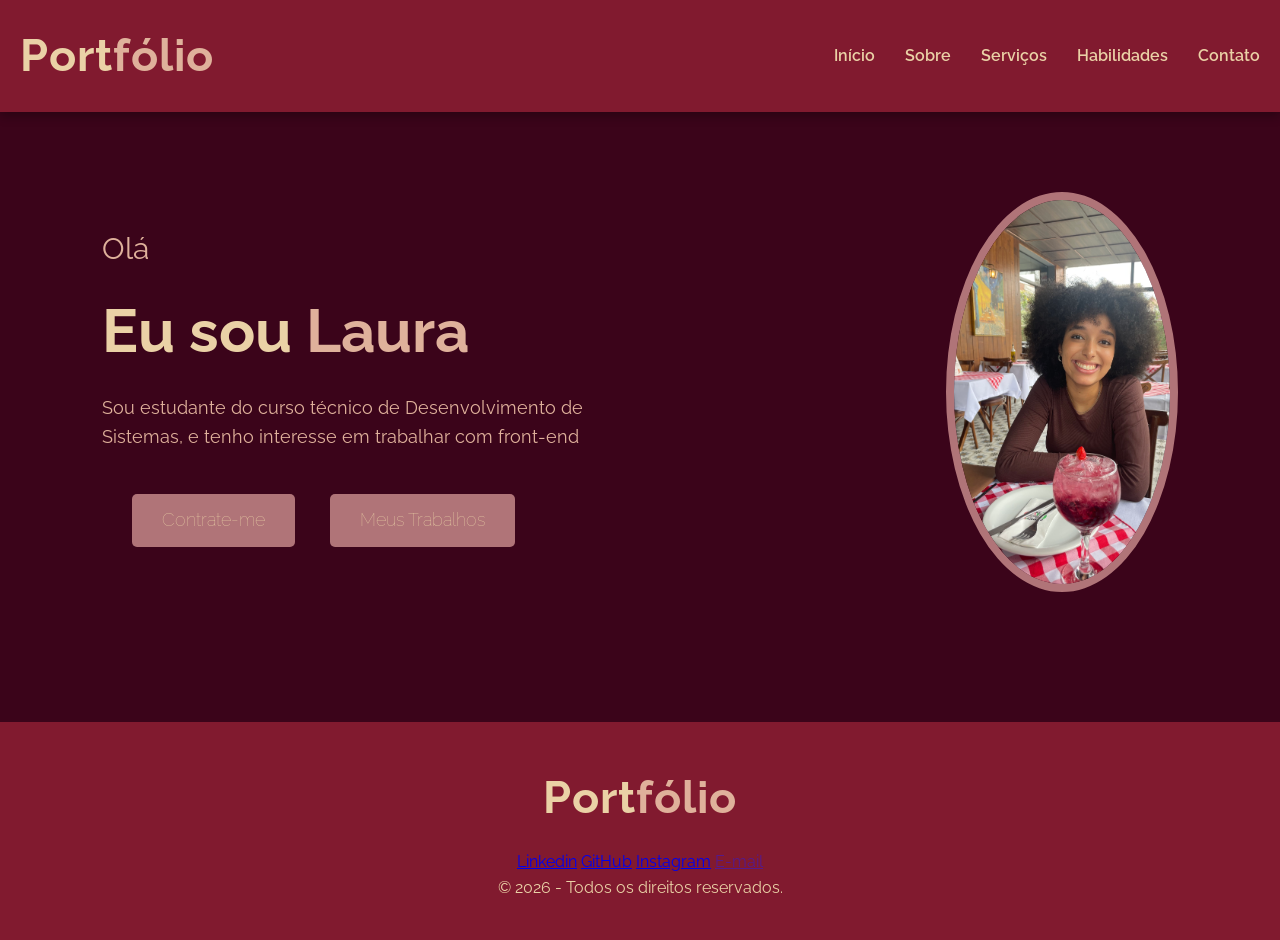
==== Trabalho Portfólio/index.html @ 0ddb0265 "trabalho" ====
<!DOCTYPE html>
<html lang="pt-BR">
<head>
    <meta charset="UTF-8">
    <meta name="viewport" content="width=device-width, initial-scale=1.0">
    <title>Minha primeira página</title>
    <link rel="stylesheet" href="./CSS/eusoufulana.css">
    <link href="https://fonts.googleapis.com/css2?family=Raleway:ital,wght@0,100..900;1,100..900&display=swap" rel="stylesheet">

</head>
<body>
    <header>
        <div class= "logotipo">Port<span>fólio</span></div> <!--logotipo do site-->
        <nav>
            <ul>
                <li><a href="#">Início</a></li> <!--Link paa o topo da página-->
                <li><a href="#">Sobre</a></li> <!--Link para seção Sobre-->
                <li><a href="#">Serviços</a></li> <!--Link para seção Serviços-->
                <li><a href="#">Habilidades</a></li> <!--Link para seção Skills-->
                <li><a href="#">Contato</a></li> <!--Link para formulário de contato-->

            </ul>
        </nav>
        </div>
    </header>
    <!--Seção principal de apresentação-->
    <main class="secao-principal">
        <div class="texto-apresentacao">
            <p class= "saudacao">Olá</p> <!--Saudação principal-->
            <h1>Eu sou <span> Laura</span></h1> <!--Nome em destaque-->
            <p> Sou estudante do curso técnico de Desenvolvimento de Sistemas, e tenho interesse em trabalhar com front-end</p>

            <div class="grupo-botoes">
                <a href="#" class="botao botao-contratar">Contrate-me</a> <!--Botão de ação principal-->
                <a href="#" class="botao botao-trabalhos">Meus Trabalhos</a> <!--Botão de ação secundária-->
            </div>
        </div>

        <!--Área da Imagem de perfil-->
    <div class="area-imagem">
        <div class="moldura-circular">
            <!-- Imagem de exemplo - Substituir pelo link da sua foto-->
            <img src="IMG_1648_Original.jpg" width="300" alt="Descrição da imagem">
        </div>
    </div>
    </main>

    <!--Rodapé do Site-->
     <footer>
        <div class="conteudo-rodape">
        <div class="logotipo">Port<span>fólio</span></div> <!--Repetição da logo no final-->
            <div class="navegacao-rodape">
                <a href="#">Linkedin</a>
                <a href="#">GitHub</a>
                <a href="#">Instagram</a>
                <a href="">E-mail</a>
            </div>
            </div>
            <p class="direitos-autorais">&copy; 2026 - Todos os direitos reservados.</p> <!-- Aviso legal -->
        </div>
    </footer>
    </body>
    </html>
---- Trabalho Portfólio/CSS/eusoufulana.css ----
* {
    font-family: "Raleway", sans-serif;
    margin: 0;
    padding: 0;
    box-sizing: border-box;
}

body {
    /* Cor 5 (Fundo escuro) */
    background-color: #3b041a;
    /* Cor 1 (Textos claros) */
    color: #ead1a6;
    line-height: 1.6;
}

header {
    display: flex;
    justify-content: space-between;
    align-items: center;
    padding: 20px;
    /* Cor 4 (Bordô para o cabeçalho) */
    background-color: #811a2f;
    box-shadow: 0 4px 10px rgba(0, 0, 0, 0.3);
    position: sticky;
    top: 0;
    z-index: 1000;
}

.logotipo {
    font-size: 45px;
    font-weight: 700;
    color: #ead1a6;
    letter-spacing: 1px;
    text-decoration: none;
}

.logotipo span {
    /* Cor 2 (Destaque no logo) */
    color: #dfb19b;
}

nav ul {
    list-style: none;
    display: flex;
}

nav ul li {
    margin-left: 30px;
}

nav ul li a {
    color: #ead1a6;
    text-decoration: none;
    font-size: 600; /* Nota: font-weight seria o ideal aqui, não font-size */
    font-weight: 600; 
    transition: color 0.3s ease;
}

nav ul li a:hover {
    /* Cor 2 para o hover dos links */
    color: #dfb19b;
}

.secao-principal {
    display: flex;
    align-items: center;
    justify-content: space-between;
    padding: 80px 8%;
}

.texto-apresentacao {
    max-width: 550px;
}

.texto-apresentacao .saudacao {
    font-size: 30px;
    /* Cor 2 */
    color: #dfb19b;
    margin-bottom: 10px;
}

.texto-apresentacao h1 {
    font-size: 60px;
    margin-bottom: 15px;
}

.texto-apresentacao h1 span {
    /* Cor 2 */
    color: #dfb19b;
}

.texto-apresentacao p {
    font-size: 18px;
    /* Cor 2 para não ofuscar os títulos */
    color: #dfb19b;
    margin-bottom: 30px;
}

.grupo-botoes {
    display: inline-block;
    padding: 12px 30px;
    margin-right: 0px;
    /* Cor 3 para botões */
    
    color: #ead1a6;
    text-decoration: none;
    font-size: 18px;
    border-radius: 5px;
    transition: background-color 0.3s ease;
}

.botao {
    display: inline-block;
    font-weight: 100;
    padding: 12px 30px;
    margin-right: 30px;
    background-color: #811a2f;
    color: #ead1a6;
    transition: background-color 0.3s ease, color 0.3s ease;
    text-decoration: none;
}

.botao-contratar {
    background-color: #b07478;
    color: #ead1a6;
    border-radius: 5px;
}

.botao-contratar:hover {
    /* Cor 4 no hover para dar feedback */
    background-color: #811a2f;
    color: #ead1a6;
}

.botao-trabalhos {
    background-color: #b07478;
    color: #ead1a6;
    border-radius: 5px; 
}

.botao-trabalhos:hover {
    background-color: #811a2f;
    color: #ead1a6;
}

.area-imagem {
    max-width: 450px;
    height: 400px;
    position: relative;
}

.moldura-circular {
    width: 100%;
    height: 100%;
    border-radius: 50%;
    overflow: hidden;
    display: flex;
    justify-content: center;
    align-items: flex-end;
    /* Cor 3 para a borda da imagem */
    border: 8px solid #b07478;
}

.moldura-circular img {
    width: 100%;
    height: 100%;
    object-fit: cover;
}

/*Rodapé*/
footer {
    /* Cor 4 (Bordô para o rodapé) */
    background-color: #811a2f;
    padding: 40px;
    text-align: center;
    margin-top: 50px;
}

.conteudo-rodape {
    display: flex;
    flex-direction: column;
    align-items: center;
    gap: 15px;
}

.navegacao {
    margin: 15px 0;
}

.navegacao a {
    color: #ead1a6;
    text-decoration: none;
    margin: 0 15px;
}

.navegacao a:hover {
    /* Cor 2 no hover */
    color: #dfb19b;
}
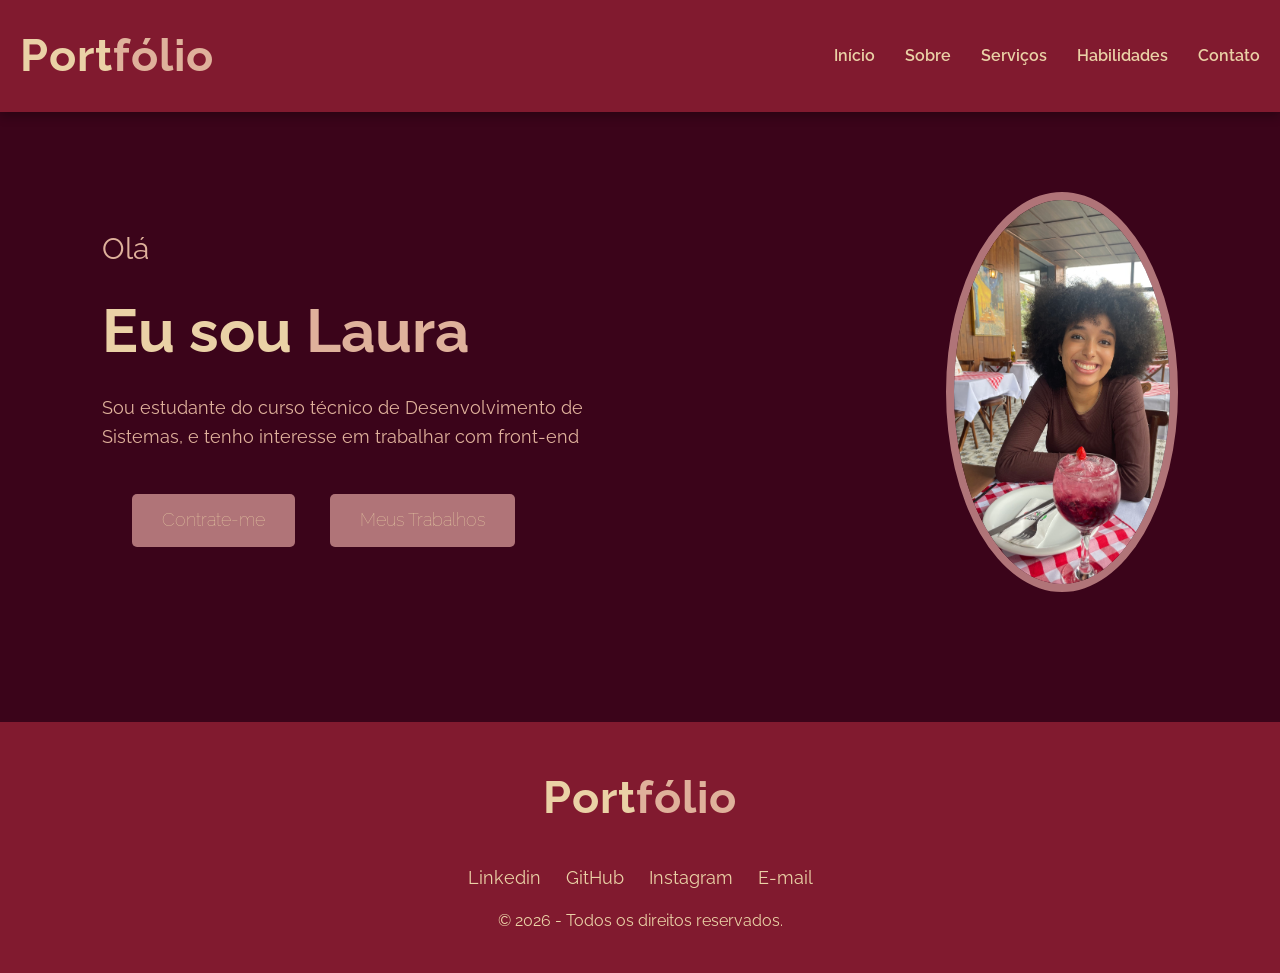
==== commit d88660d6: "jas" ====
--- a/Trabalho Portfólio/index.html
+++ b/Trabalho Portfólio/index.html
@@ -12,15 +12,14 @@
     <header>
         <div class= "logotipo">Port<span>fólio</span></div> <!--logotipo do site-->
         <nav>
-            <ul>
-                <li><a href="#">Início</a></li> <!--Link paa o topo da página-->
-                <li><a href="#">Sobre</a></li> <!--Link para seção Sobre-->
-                <li><a href="#">Serviços</a></li> <!--Link para seção Serviços-->
-                <li><a href="#">Habilidades</a></li> <!--Link para seção Skills-->
-                <li><a href="#">Contato</a></li> <!--Link para formulário de contato-->
-
-            </ul>
-        </nav>
+    <ul>
+        <li><a href="index.html">Início</a></li>
+        <li><a href="sobre.html">Sobre</a></li>
+        <li><a href="servicos.html">Serviços</a></li>
+        <li><a href="habilidades.html">Habilidades</a></li>
+        <li><a href="contato.html">Contato</a></li>
+    </ul>
+</nav>
         </div>
     </header>
     <!--Seção principal de apresentação-->
@@ -31,9 +30,10 @@
             <p> Sou estudante do curso técnico de Desenvolvimento de Sistemas, e tenho interesse em trabalhar com front-end</p>
 
             <div class="grupo-botoes">
-                <a href="#" class="botao botao-contratar">Contrate-me</a> <!--Botão de ação principal-->
-                <a href="#" class="botao botao-trabalhos">Meus Trabalhos</a> <!--Botão de ação secundária-->
-            </div>
+    <a href="sobre.html" class="botao botao-contratar">Contrate-me</a> 
+    
+    <a href="servicos.html" class="botao botao-trabalhos">Meus Trabalhos</a> 
+</div>
         </div>
 
         <!--Área da Imagem de perfil-->
--- a/Trabalho Portfólio/CSS/eusoufulana.css
+++ b/Trabalho Portfólio/CSS/eusoufulana.css
@@ -174,6 +174,7 @@
     padding: 40px;
     text-align: center;
     margin-top: 50px;
+   
 }
 
 .conteudo-rodape {
@@ -196,4 +197,113 @@
 .navegacao a:hover {
     /* Cor 2 no hover */
     color: #dfb19b;
+}
+/* --- Correção da Navegação do Rodapé --- */
+
+.navegacao-rodape {
+    display: flex;
+    justify-content: center;
+    gap: 25px; /* Define o espaçamento entre os links */
+    margin: 15px 0;
+}
+
+.navegacao-rodape a {
+    color: #ead1a6; /* Define a cor clara da sua paleta */
+    text-decoration: none; /* Remove o sublinhado */
+    font-size: 18px; /* Ajusta o tamanho da fonte (opcional) */
+    transition: color 0.3s ease; /* Deixa a mudança de cor suave */
+}
+
+.navegacao-rodape a:hover {
+    color: #dfb19b; /* Muda para a cor de destaque ao passar o rato */
+}
+
+.secao-conteudo {
+    display: flex;
+    flex-direction: column;
+    align-items: center;
+    text-align: center;
+    padding: 80px 8%;
+}
+
+.secao-conteudo h1 {
+    font-size: 50px;
+    margin-bottom: 15px;
+}
+
+.secao-conteudo h1 span {
+    color: #dfb19b;
+}
+
+.secao-conteudo p {
+    font-size: 18px;
+    color: #dfb19b;
+    margin-bottom: 40px;
+    max-width: 600px;
+}
+
+/* Grid para cartões de serviços e habilidades */
+.grid-cards {
+    display: flex;
+    gap: 30px;
+    justify-content: center;
+    flex-wrap: wrap;
+    width: 100%;
+}
+
+.card {
+    background-color: #811a2f;
+    padding: 30px;
+    border-radius: 10px;
+    width: 300px;
+    box-shadow: 0 4px 10px rgba(0, 0, 0, 0.3);
+    transition: transform 0.3s ease;
+}
+
+.card:hover {
+    transform: translateY(-10px);
+}
+
+.card h3 {
+    color: #dfb19b;
+    margin-bottom: 15px;
+    font-size: 24px;
+}
+
+.card p {
+    color: #ead1a6;
+    margin-bottom: 0;
+}
+
+/* Estilos para o formulário de contacto */
+.formulario {
+    display: flex;
+    flex-direction: column;
+    gap: 15px;
+    width: 100%;
+    max-width: 500px;
+}
+
+.formulario input, 
+.formulario textarea {
+    padding: 15px;
+    border-radius: 5px;
+    border: none;
+    background-color: #ead1a6;
+    color: #3b041a;
+    font-family: "Raleway", sans-serif;
+    font-size: 16px;
+    outline: none;
+}
+
+.formulario input::placeholder, 
+.formulario textarea::placeholder {
+    color: #811a2f;
+}
+
+.formulario button {
+    cursor: pointer;
+    border: none;
+    font-size: 18px;
+    font-family: "Raleway", sans-serif;
 }
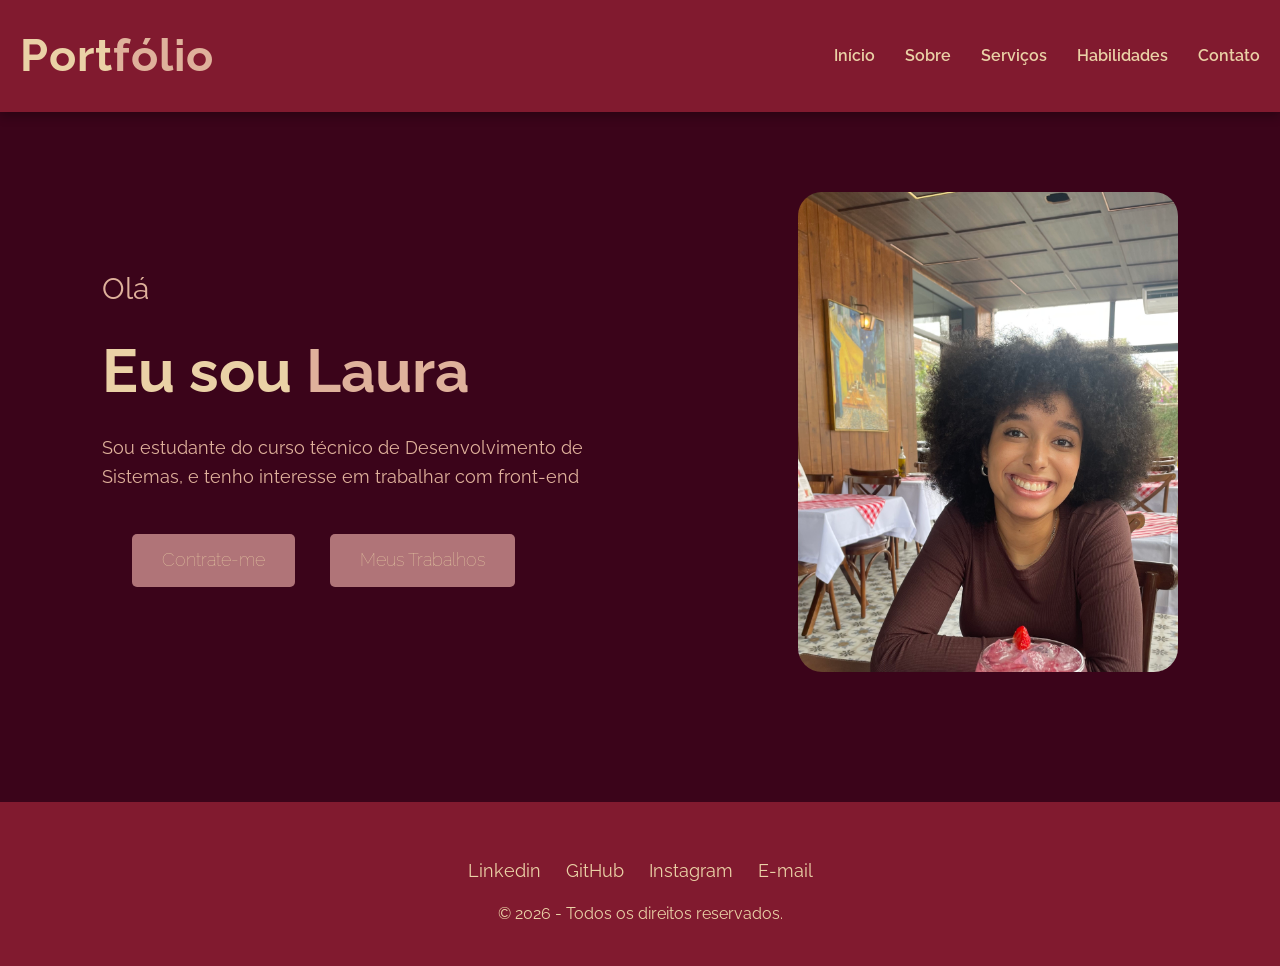
==== commit d250b74f: "Salvar alterações" ====
--- a/Trabalho Portfólio/index.html
+++ b/Trabalho Portfólio/index.html
@@ -37,18 +37,16 @@
         </div>
 
         <!--Área da Imagem de perfil-->
-    <div class="area-imagem">
-        <div class="moldura-circular">
-            <!-- Imagem de exemplo - Substituir pelo link da sua foto-->
-            <img src="IMG_1648_Original.jpg" width="300" alt="Descrição da imagem">
-        </div>
+   <!-- Container da foto -->
+    <div class="foto-container">
+  <img src="./Imagens/IMG_1648_Original.jpg" alt="Foto de Laura" class="foto" />
+</div>
     </div>
     </main>
 
     <!--Rodapé do Site-->
      <footer>
         <div class="conteudo-rodape">
-        <div class="logotipo">Port<span>fólio</span></div> <!--Repetição da logo no final-->
             <div class="navegacao-rodape">
                 <a href="#">Linkedin</a>
                 <a href="#">GitHub</a>
--- a/Trabalho Portfólio/CSS/eusoufulana.css
+++ b/Trabalho Portfólio/CSS/eusoufulana.css
@@ -143,28 +143,19 @@
     color: #ead1a6;
 }
 
-.area-imagem {
-    max-width: 450px;
-    height: 400px;
-    position: relative;
-}
-
-.moldura-circular {
-    width: 100%;
-    height: 100%;
-    border-radius: 50%;
-    overflow: hidden;
-    display: flex;
-    justify-content: center;
-    align-items: flex-end;
-    /* Cor 3 para a borda da imagem */
-    border: 8px solid #b07478;
-}
-
-.moldura-circular img {
-    width: 100%;
-    height: 100%;
-    object-fit: cover;
+.foto-container {
+  width: 380px;
+  height: 480px;
+  border-radius: 24px;
+  overflow: hidden; /* faz os cantos arredondados cortarem a imagem */
+}
+
+.foto-container img {
+  width: 100%;
+  height: 100%;
+  object-fit: cover;
+  object-position: center top;
+  display: block;
 }
 
 /*Rodapé*/
@@ -306,4 +297,216 @@
     border: none;
     font-size: 18px;
     font-family: "Raleway", sans-serif;
-}+}
+.foto2-container {
+  width: 380px;
+  height: 480px;
+  border-radius: 24px;
+  overflow: hidden; /* faz os cantos arredondados cortarem a imagem */
+}
+
+.foto2-container img {
+  width: 100%;
+  height: 100%;
+  object-fit: cover;
+  object-position: center top;
+  display: block;
+  display: flex;
+  align-items: center; /* centraliza verticalmente */
+  justify-content: space-between;
+  object-fit: cover;
+  object-position: 20% 20%; /* mexe horizontal e vertical */
+}
+.preco {
+  display: block;
+  font-size: 1.5rem;
+  font-weight: bold;
+  color: #f5c6c6; /* cor clara para destacar no fundo bordô */
+  margin: 16px 0 12px;
+}
+
+.btn-contratar {
+  display: block;
+  width: 100%;
+  padding: 10px 0;
+  background-color: transparent;
+  border: 2px solid #f5c6c6;
+  color: #f5c6c6;
+  border-radius: 8px;
+  text-align: center;
+  text-decoration: none;
+  font-size: 0.95rem;
+  cursor: pointer;
+  transition: background-color 0.3s, color 0.3s;
+}
+
+.btn-contratar:hover {
+  background-color: #f5c6c6;
+  color: #6b0f2b; /* bordô escuro */
+}
+.titulo-pessoais {
+  color: #e8d5b7;
+  font-size: 1.4rem;
+  margin: 50px 0 24px;
+  text-align: center;
+}
+
+.pessoais-lista {
+  max-width: 600px;
+  margin: 0 auto;
+  display: flex;
+  flex-direction: column;
+  gap: 16px;
+}
+
+.item-pessoal {
+  background-color: #8b1a3a;
+  border-radius: 12px;
+  padding: 16px 20px;
+  color: #e8d5b7;
+}
+
+.pessoal-header {
+  display: flex;
+  justify-content: space-between;
+  align-items: center;
+  margin-bottom: 10px;
+  font-size: 0.95rem;
+}
+
+.nivel {
+  display: inline-block;
+  font-size: 0.72rem;
+  padding: 3px 10px;
+  border-radius: 20px;
+  font-weight: bold;
+}
+
+.iniciante     { background-color: #c9a0a0; color: #4a0e1e; }
+.intermediario { background-color: #d4a843; color: #4a0e1e; }
+.avancado      { background-color: #5a9e6f; color: #fff; }
+
+.barra-container {
+  background-color: #4a0e1e;
+  border-radius: 20px;
+  height: 8px;
+  width: 100%;
+  overflow: hidden;
+}
+
+.barra {
+  height: 100%;
+  background-color: #e8d5b7;
+  border-radius: 20px;
+}
+.card .nivel {
+  display: block;
+  margin: 12px 0 8px;
+  text-align: center;
+}
+.pessoais-lista {
+  display: flex;
+  flex-wrap: wrap;
+  justify-content: center;
+  gap: 24px;
+  max-width: 900px;
+  margin: 0 auto;
+}
+
+.item-pessoal {
+  background-color: #8b1a3a;
+  border-radius: 12px;
+  padding: 16px 20px;
+  color: #e8d5b7;
+  width: 250px;
+}
+
+.pessoais-lista {
+  display: flex;
+  flex-wrap: wrap; /* Permite que os cards pulem para a linha de baixo se faltar espaço */
+  justify-content: center; /* Centraliza os cards na tela */
+  gap: 20px; /* Espaço entre um card e outro (ajuste para ficar igual ao de cima) */
+  max-width: 1000px; /* Limite de largura para não esticarem demais em telas gigantes */
+  margin: 0 auto; /* Centraliza o container em si */
+  padding: 20px 0;
+}
+
+/* O estilo individual de cada card pessoal */
+.item-pessoal {
+  background-color: #8b1a3a; /* ATENÇÃO: Substitua pela cor exata dos cards de cima */
+  width: 250px; /* ATENÇÃO: Ajuste para a mesma largura dos cards de cima */
+  padding: 25px 20px;
+  border-radius: 12px;
+  display: flex;
+  flex-direction: column;
+  justify-content: center;
+  gap: 15px; /* Espaço entre o texto e a barra de progresso */
+  
+  /* Preparando a animação para ser suave */
+  transition: transform 0.3s ease, box-shadow 0.3s ease;
+}
+
+/* Ajuste interno para o texto e a tag (Ex: "Comunicação" e "Intermediário") */
+.pessoal-header {
+  display: flex;
+  flex-direction: column; /* Coloca o nome e o nível um em cima do outro, melhor para cards quadrados */
+  align-items: center;
+  gap: 10px;
+  text-align: center;
+}
+
+/* O EFEITO MÁGICO AO PASSAR O MOUSE */
+.item-pessoal:hover {
+  transform: translateY(-10px); /* Move o card 10 pixels para cima */
+  box-shadow: 0 10px 20px rgba(0, 0, 0, 0.3); /* Adiciona uma sombra para destacar que ele "levantou" */
+}
+
+/* Dica bônus: Se quiser que os cards de cima também se movam, 
+   adicione a classe deles aqui também! 
+   Exemplo: .card-profissional:hover, .item-pessoal:hover { ... } 
+*/
+/* Container que segura todos os cards de habilidades pessoais */
+.pessoais-lista {
+  display: flex;
+  flex-wrap: wrap; /* Permite que os cards pulem para a linha de baixo se faltar espaço */
+  justify-content: center; /* Centraliza os cards na tela */
+  gap: 20px; /* Espaço entre um card e outro (ajuste para ficar igual ao de cima) */
+  max-width: 1000px; /* Limite de largura para não esticarem demais em telas gigantes */
+  margin: 0 auto; /* Centraliza o container em si */
+  padding: 20px 0;
+}
+
+/* O estilo individual de cada card pessoal */
+.item-pessoal {
+  background-color: #8b1a3a; /* ATENÇÃO: Substitua pela cor exata dos cards de cima */
+  width: 250px; /* ATENÇÃO: Ajuste para a mesma largura dos cards de cima */
+  padding: 25px 20px;
+  border-radius: 12px;
+  display: flex;
+  flex-direction: column;
+  justify-content: center;
+  gap: 15px; /* Espaço entre o texto e a barra de progresso */
+  
+  /* Preparando a animação para ser suave */
+  transition: transform 0.3s ease, box-shadow 0.3s ease;
+}
+
+/* Ajuste interno para o texto e a tag (Ex: "Comunicação" e "Intermediário") */
+.pessoal-header {
+  display: flex;
+  flex-direction: column; /* Coloca o nome e o nível um em cima do outro, melhor para cards quadrados */
+  align-items: center;
+  gap: 10px;
+  text-align: center;
+}
+
+/* O EFEITO MÁGICO AO PASSAR O MOUSE */
+.item-pessoal:hover {
+  transform: translateY(-10px); /* Move o card 10 pixels para cima */
+  box-shadow: 0 10px 20px rgba(0, 0, 0, 0.3); /* Adiciona uma sombra para destacar que ele "levantou" */
+}
+
+/* Dica bônus: Se quiser que os cards de cima também se movam, 
+   adicione a classe deles aqui também! 
+   Exemplo: .card-profissional:hover, .item-pessoal:hover { ... } 
+*/
